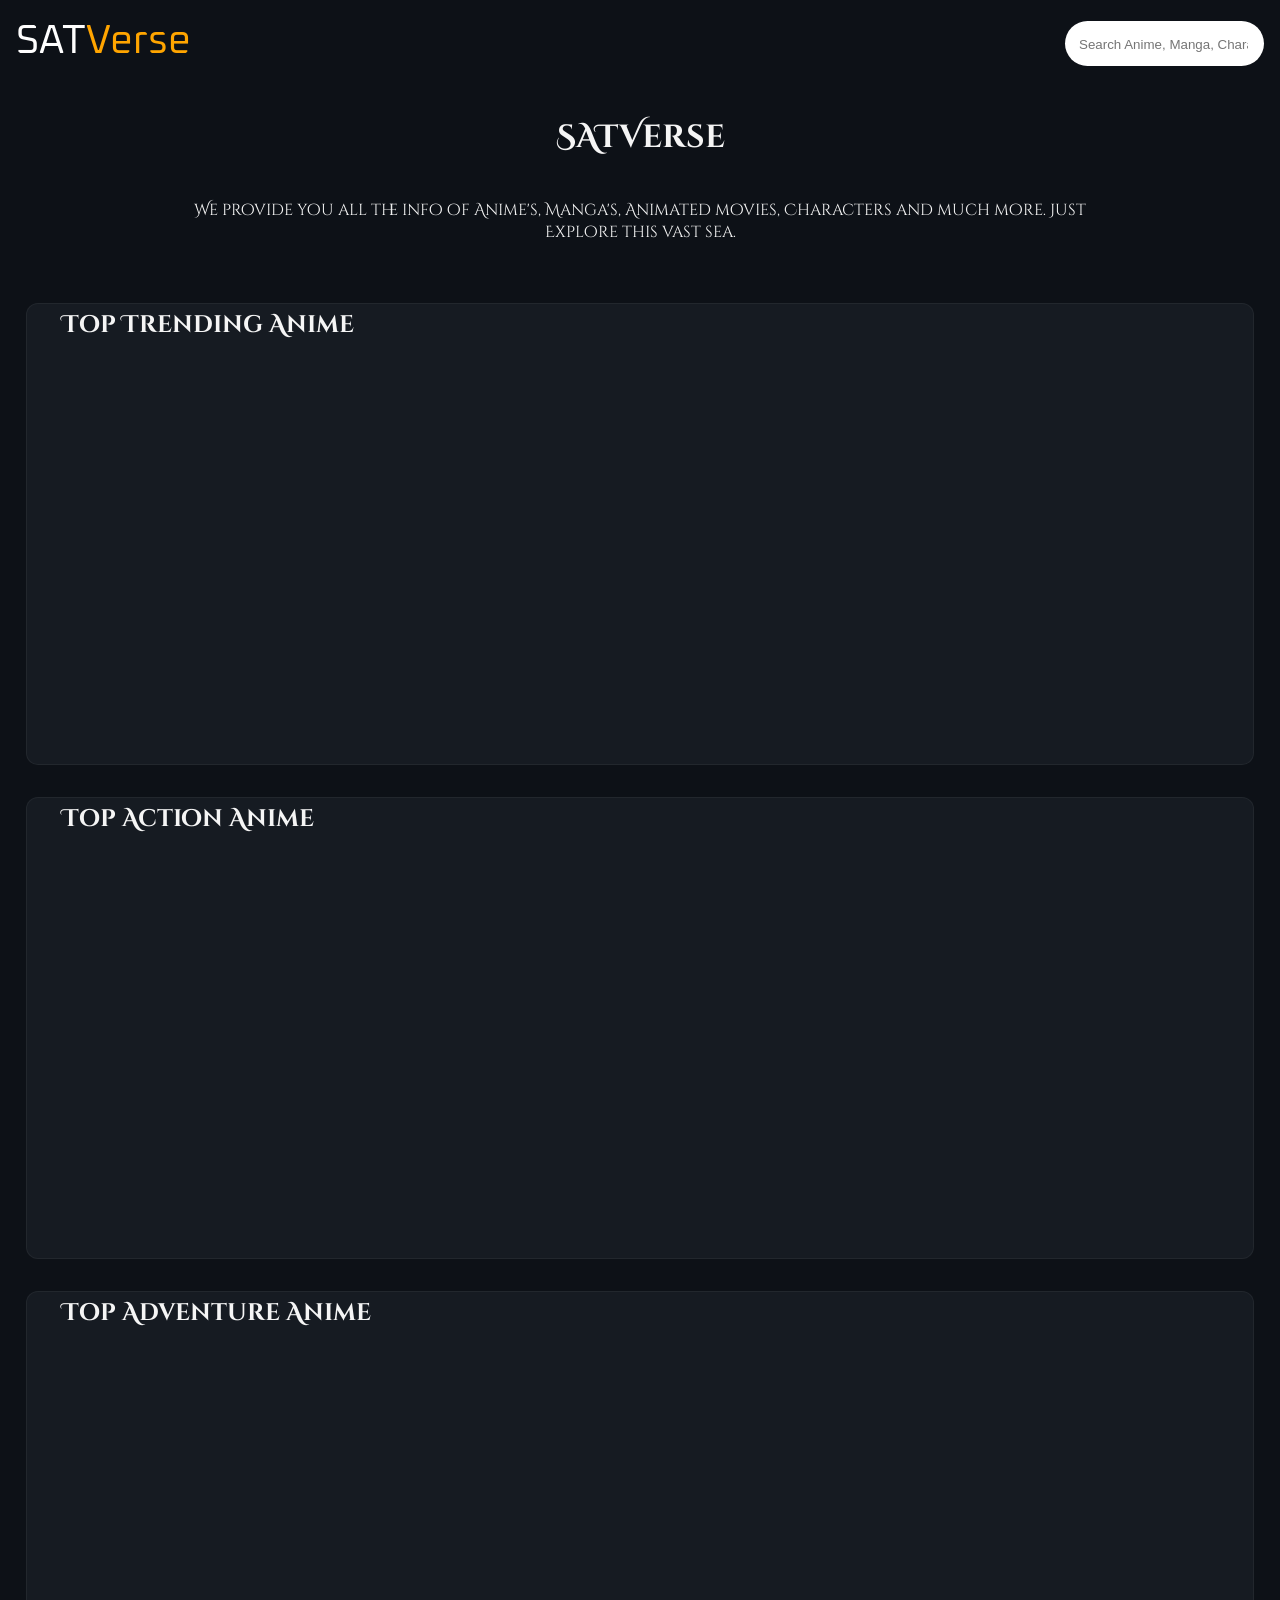
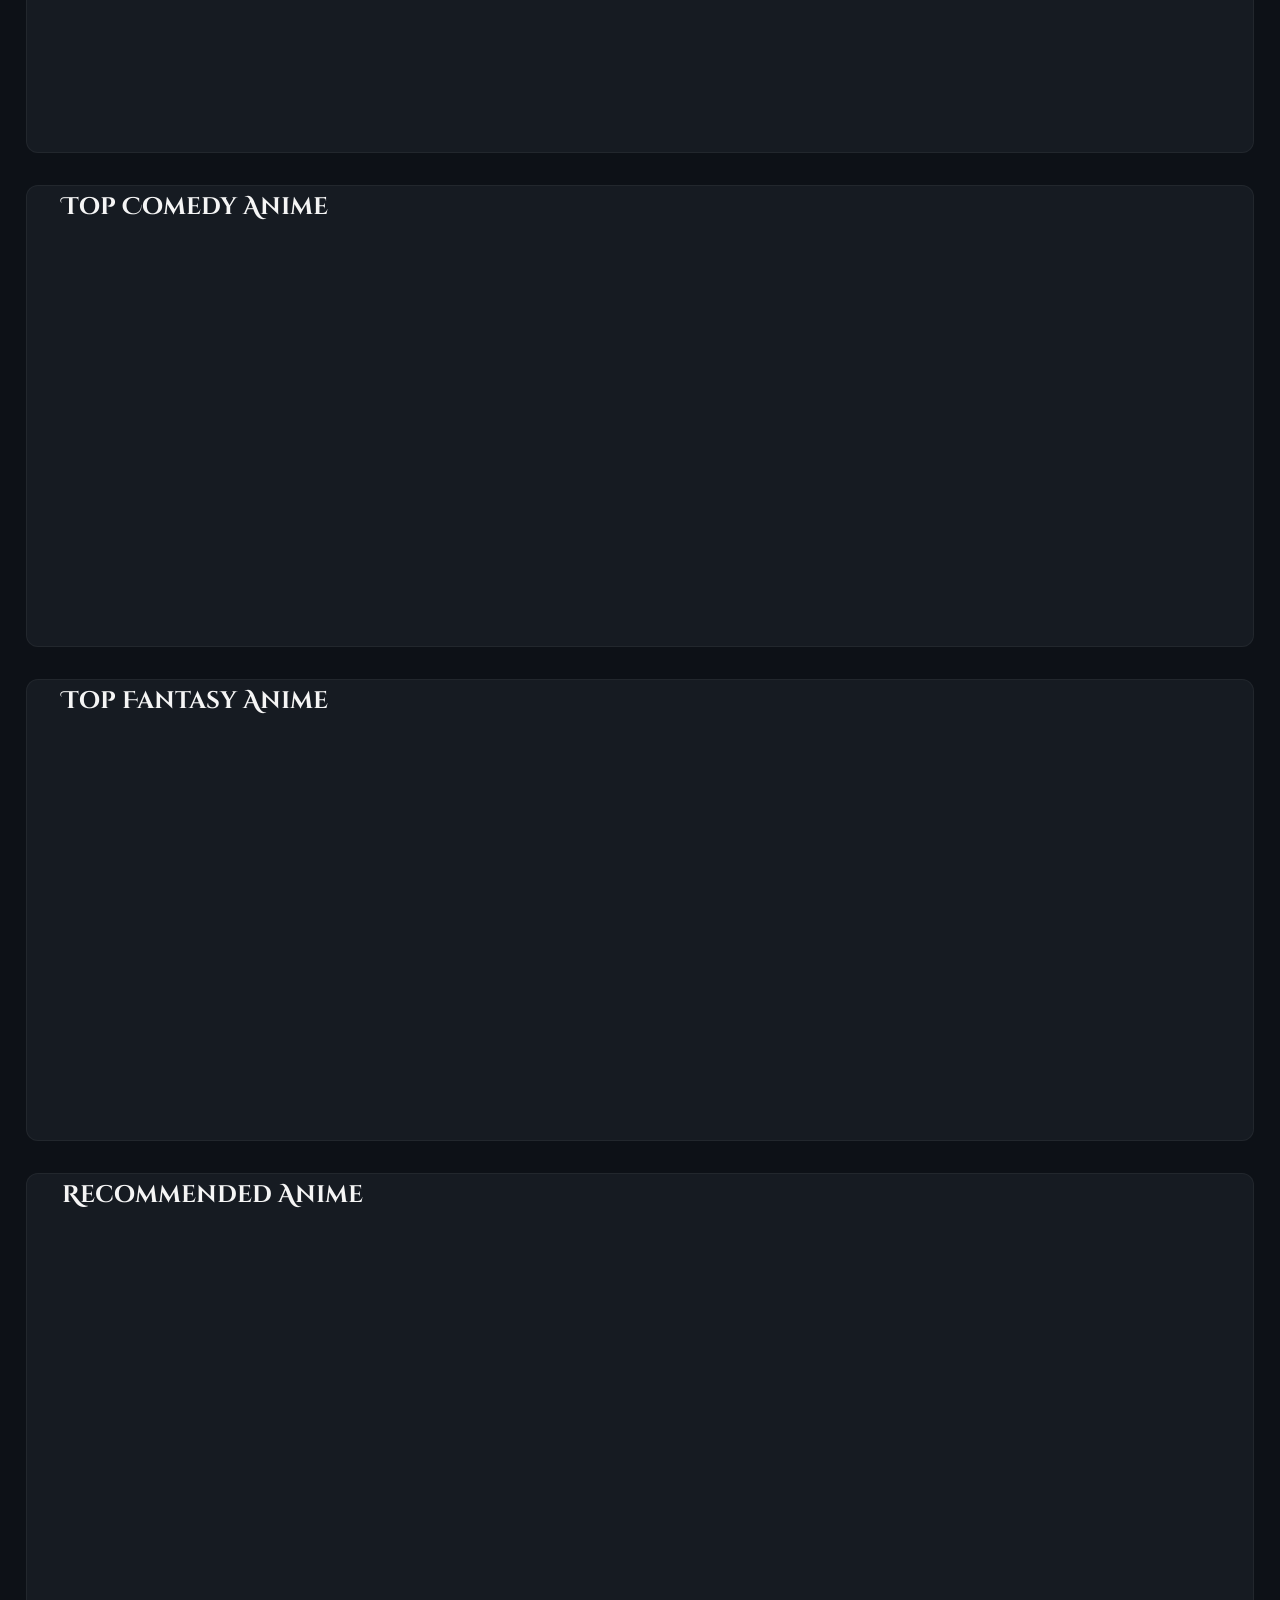
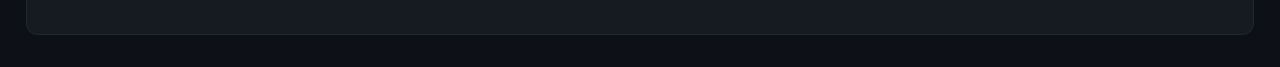
==== index.html @ d3a2074f "Add files via upload" ====
<!DOCTYPE html>
<html>

<head>
  <meta charset="UTF-8">
  <meta name="viewport" content="width=device-width, initial-scale=1">
  <title>Anime - Main Page</title>
  <link rel="stylesheet" href="style.css">
  <link rel="preconnect" href="https://fonts.googleapis.com">
  <link rel="preconnect" href="https://fonts.gstatic.com" crossorigin>
  <link href="https://fonts.googleapis.com/css2?family=Cinzel+Decorative:wght@400;700;900&family=Oxanium:wght@200..800&display=swap" rel="stylesheet">
</head>

<body>
  <header>
    <nav>
        <a href="/" class="logo">SAT<span>Verse</span></a>
        <input type="text" name="" id="" placeholder="Search Anime, Manga, Characters">
        <!-- <button>Search</button> -->
    </nav>
  </header>

  <main>
    <div class="intro">
      <h1>SAT<span>Verse</span></h1>
      <p>We provide you all the info of Anime's, Manga's, Animated movies, Characters and much more. Just Explore this vast sea.</p>
      
    </div>
    <div class="cardholder">

      <h2>Top Trending Anime</h2>
      <div class="animeList topAnime">


      </div>
    </div>
    <div class="cardholder">

  <h2>Top Action Anime</h2>
  <div class="animeList action">


  </div>
</div>

<div class="cardholder">

  <h2>Top Adventure Anime</h2>
  <div class="animeList adventure">


  </div>
  
  
</div>
<div class="cardholder">

  <h2>Top Comedy Anime</h2>
  <div class="animeList comedy">


  </div>
</div>
<div class="cardholder">

  <h2>Top Fantasy Anime</h2>
  <div class="animeList fantasy">


  </div>
</div>

<div class="cardholder">

  <h2>Recommended Anime</h2>
  <div class="animeList recommended">


  </div>
</div>

  </main>

  <script src="script.js">
    script.js
  </script>
  <!-- <script>getHomePageAnime()</script> -->
</body>

</html>
---- style.css ----
:root {
  /* You can name it whatever you like, e.g., --bg-dark */
  --bg-dark: #1e1e1e; 
  --text-light: #f5f5f5;
  --shadow: rgba(244, 217, 233, 0.4);
  font-family: "Cinzel Decorative", serif;
  font-weight: 400;
  font-style: normal;
}


*{
  margin: 0;
  padding: 0;
}



body{
  background-color: var(--bg-dark);
  color: var(--text-light);
  background-color: #0d1117;
}

.card{
  margin-top: 6px;
  border: 3px;
  min-width: 200px;
  border-radius: 8px;
  flex: 0 0 100px;
  transition: box-shadow 0.3s ease, transform 0.3s ease;
  flex-shrink: 0;
}


.animeList{
  display: flex;
  flex-wrap: nowrap;
  gap: 20px;
  width: 100%;
  margin-left: 3%;
  height:380px;
  min-width: 0;
  align-items: flex-start;
  overflow-x: auto;
  overflow-y: hidden;
}

.card img{
  /* height: 200px; */
  width: 200px;
  margin: auto;
  object-fit: cover;
  border-radius: 6px 6px 0 0;
}

.card h3{
  display: flex;
  align-items: center;
  justify-content: center;
  width: 100%;
  /* min-height: 50px; */
  /* margin: auto; */
  /* align-self: center;
  justify-self: center; */
  text-align: center;
  /* display: grid;
   place-items: center;
   */
} 
.card:hover {
   transform: scale(1.03); 
  box-shadow: 0 0 20px var(--shadow); 
}





.cardholder{
  height: 450px;
  width: 95%;
  border-radius: 12px;
  border: 1px solid rgba(255, 255, 255, 0.05);
  margin: auto;
  margin-top: 10px;
  padding:5px;
  background-color: #161b22;
  overflow: hidden;
  margin-bottom: 32px;
}

.cardholder h2{
  /* padding: 10px 10px 10px 50px; */
  padding-left: 30px;
  margin-bottom: 8px;
  
}

.logo{
  font-size: clamp(2rem, 4vw, 2.5rem);
  font-family: "Oxanium", serif;
  font-weight: 400;
  font-style: normal;
  text-decoration: none;
  color: white;
  
}

.logo span{
  color: orange;
}

nav{
  display: flex;
  flex-wrap: wrap;
  justify-content: space-between;

}

nav a{
  padding-left: 16px;
  padding-top: 16px;
}
nav input{
  align-self: flex-end;
  padding: 14px;
  border-radius: 28px;
  border: none;
  padding-right: 16px;
  padding-top: 16px;
  margin-left: auto;
  margin-right: 16px;
}


.intro{
  /* height: 700px; */
  display: flex;
  flex-flow: column;
}

.intro h1{
  margin-top: 30px;
  margin: auto;
  margin-bottom: 20px;
  margin-top: 50px;
}

.intro p{
  margin: auto;
  margin-top: 20px;
  margin-bottom: 50px;
  width: 70vw;
  text-align: center;
}











@media (max-width: 400px) {
  nav input{
    margin: auto;
    width: 80%;
  }
  nav a{
    margin: auto;
    margin-bottom: 16px;
  }
}
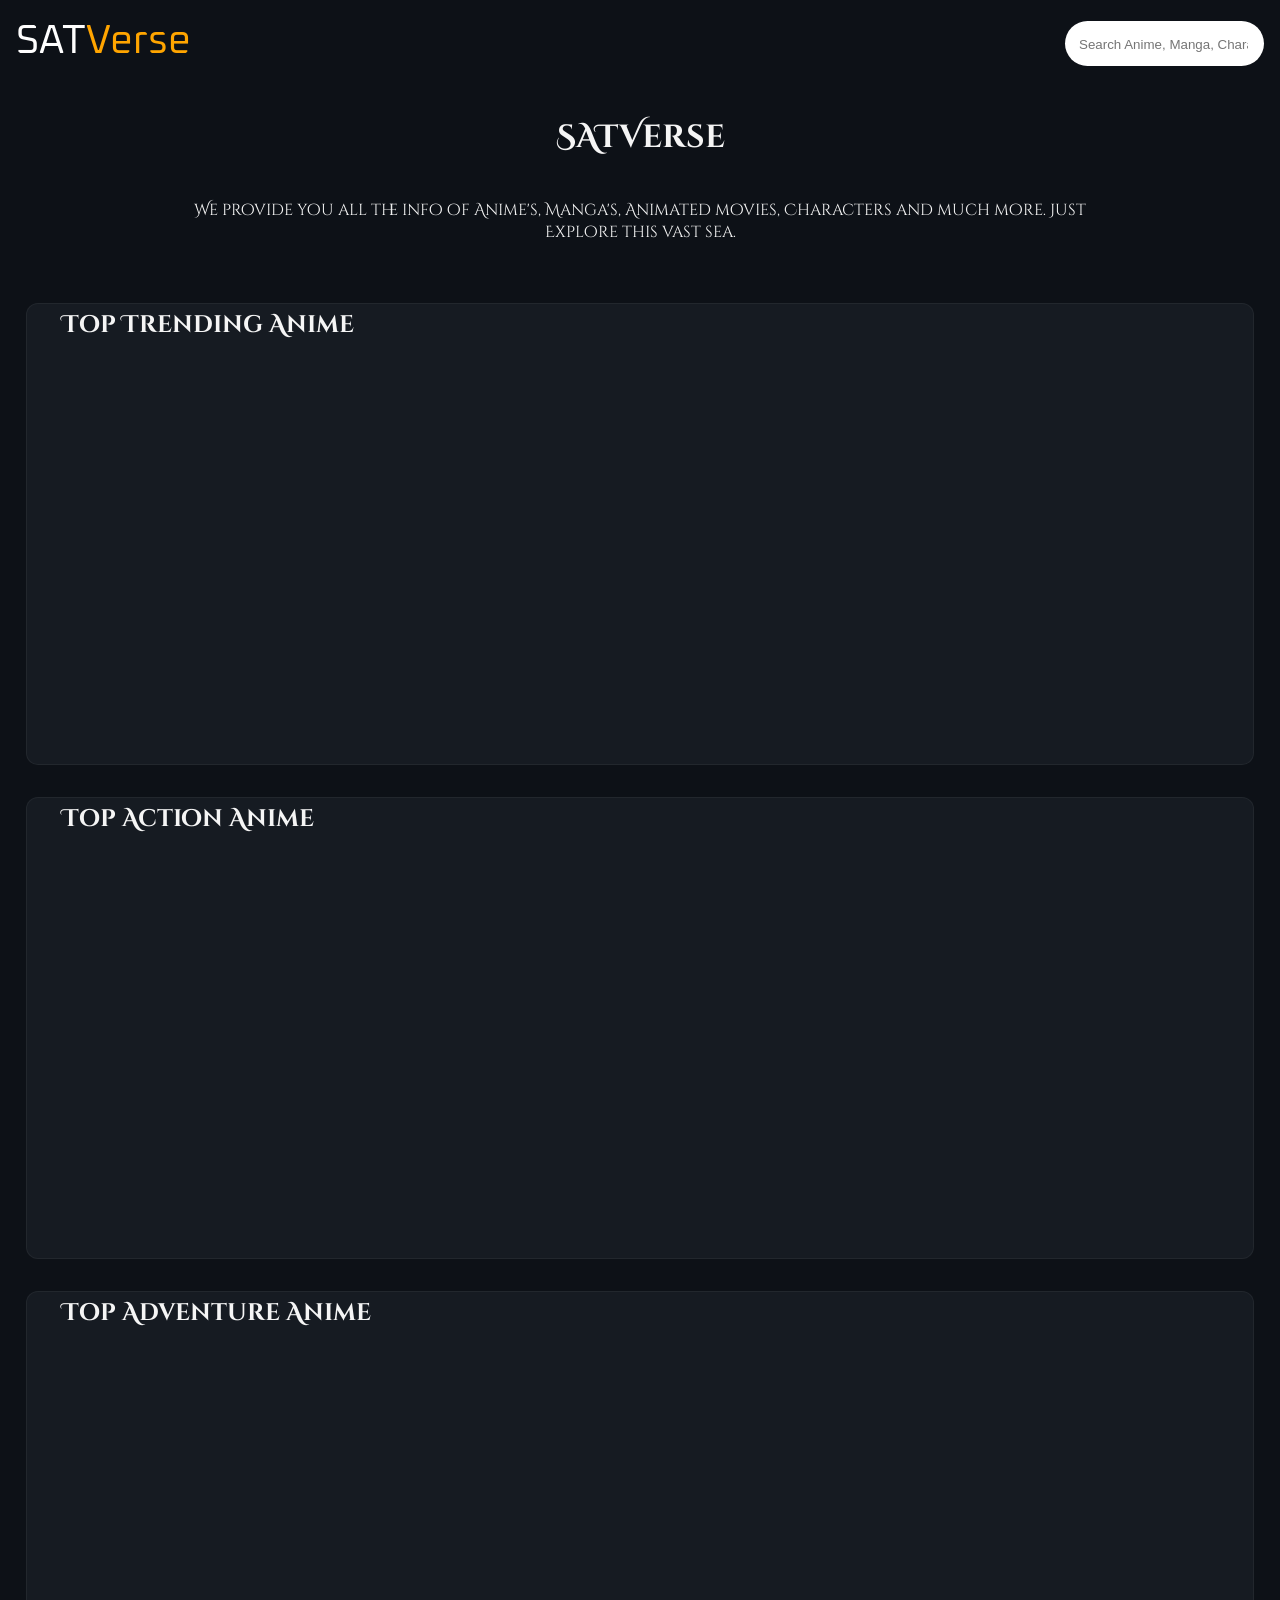
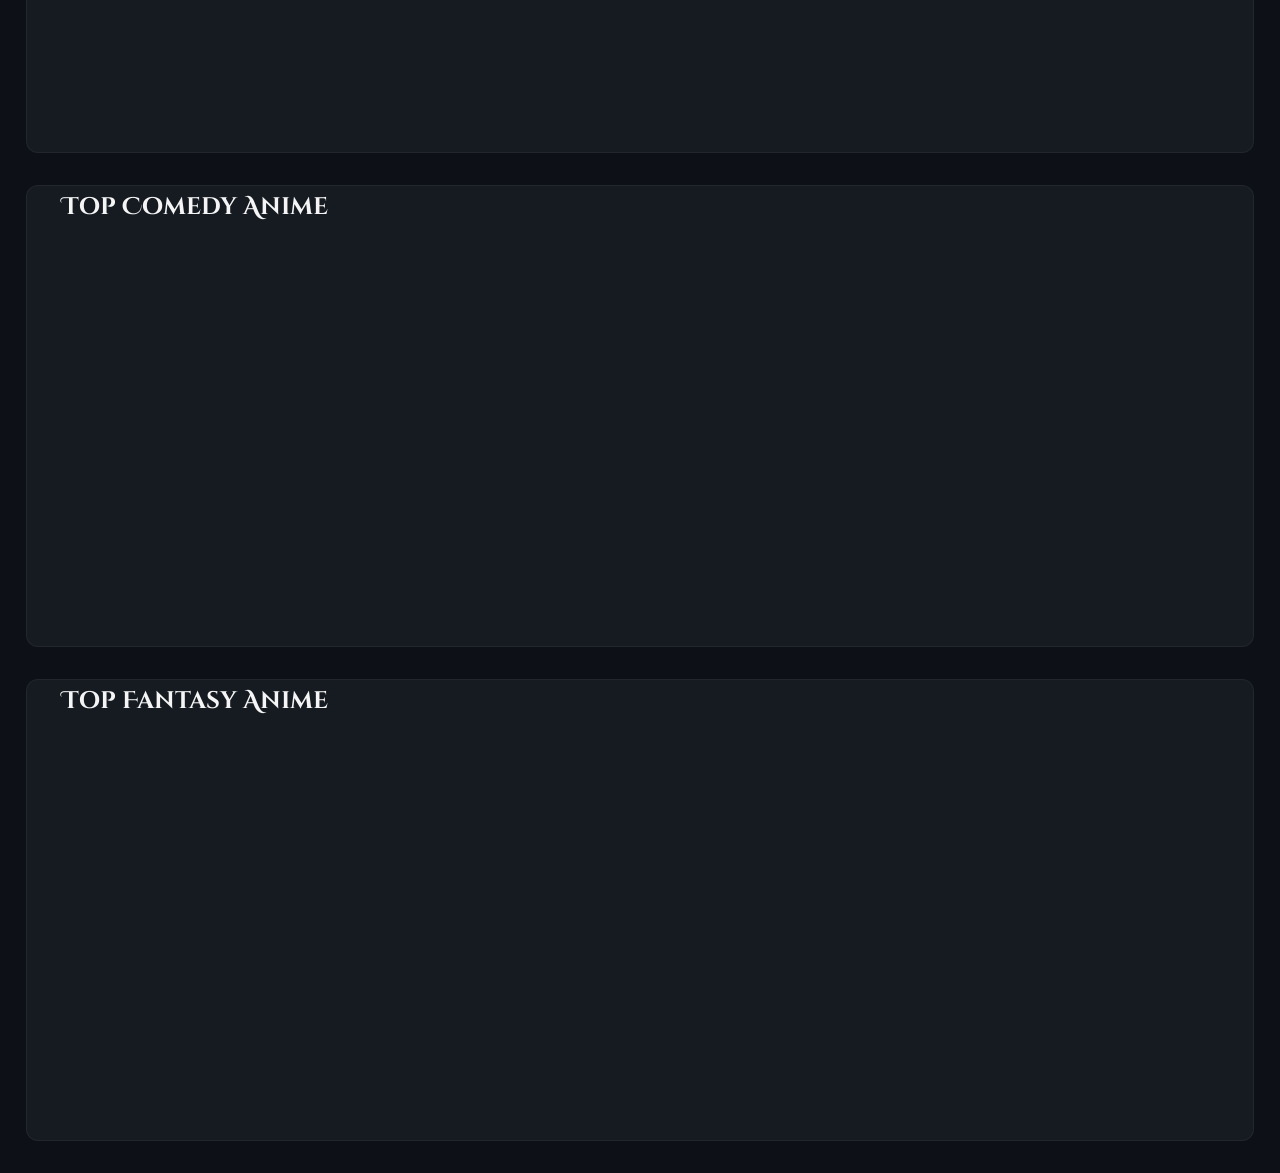
==== commit d061dcf1: "Comment out recommended anime section in index.html" ====
--- a/index.html
+++ b/index.html
@@ -70,21 +70,21 @@
   </div>
 </div>
 
-<div class="cardholder">
+<!-- <div class="cardholder">
 
   <h2>Recommended Anime</h2>
   <div class="animeList recommended">
 
 
   </div>
-</div>
+</div> -->
 
   </main>
 
   <script src="script.js">
     script.js
   </script>
-  <!-- <script>getHomePageAnime()</script> -->
+  <script>getHomePageAnime()</script>
 </body>
 
-</html>+</html>
